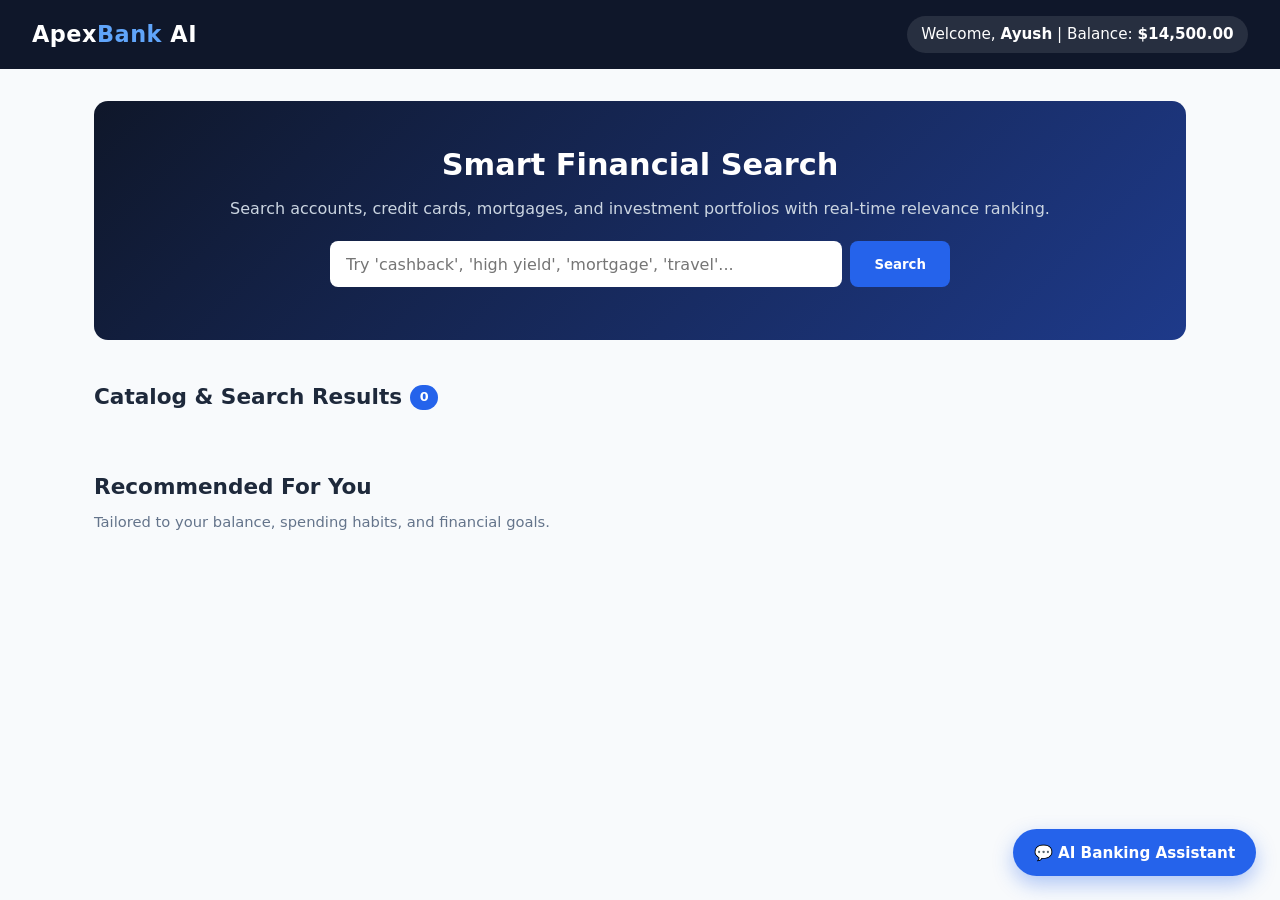
==== frontend-service/static/index.html @ a9560c95 "Complete 5-microservice Banking Portal with MongoDB, MySQL, Dockerfiles & K8s manifests" ====
<!DOCTYPE html>
<html lang="en">
<head>
  <meta charset="UTF-8" />
  <meta name="viewport" content="width=device-width, initial-scale=1.0" />
  <title>ApexBank | Intelligent Digital Banking Portal</title>
  <link rel="stylesheet" href="/static/styles.css" />
</head>
<body>
  <header class="navbar">
    <div class="brand">Apex<span>Bank</span> AI</div>
    <div class="user-badge">Welcome, <strong id="userName">Ayush</strong> | Balance: <strong id="userBalance">$14,500.00</strong></div>
  </header>

  <main class="container">
    <section class="search-hero">
      <h1>Smart Financial Search</h1>
      <p>Search accounts, credit cards, mortgages, and investment portfolios with real-time relevance ranking.</p>
      <div class="search-box">
        <input type="text" id="searchInput" placeholder="Try 'cashback', 'high yield', 'mortgage', 'travel'..." />
        <button id="searchBtn">Search</button>
      </div>
      <div id="searchSuggestions" class="suggestions"></div>
    </section>

    <section class="section">
      <h2>Catalog & Search Results <span id="resultCount" class="badge">0</span></h2>
      <div id="searchResults" class="card-grid"></div>
    </section>

    <section class="section">
      <h2>Recommended For You</h2>
      <p class="subtitle">Tailored to your balance, spending habits, and financial goals.</p>
      <div id="recommendationsGrid" class="card-grid"></div>
    </section>
  </main>

  <div class="chatbot-wrapper">
    <button id="chatToggle" class="chat-toggle">💬 AI Banking Assistant</button>
    <div id="chatWindow" class="chat-window hidden">
      <div class="chat-header">
        <span>ApexBank AI Advisor</span>
        <button id="chatClose">✕</button>
      </div>
      <div id="chatMessages" class="chat-messages">
        <div class="msg bot">Hi! Ask me about interest rates, credit cards, transfers, or personalized product recommendations.</div>
      </div>
      <div id="chatQuickActions" class="quick-actions"></div>
      <form id="chatForm" class="chat-input-area">
        <input type="text" id="chatInput" placeholder="Ask a banking question..." required />
        <button type="submit">Send</button>
      </form>
    </div>
  </div>

  <script src="/static/app.js"></script>
</body>
</html>
---- static/styles.css ----
:root {
  --primary: #0f172a;
  --accent: #2563eb;
  --accent-hover: #1d4ed8;
  --bg: #f8fafc;
  --card-bg: #ffffff;
  --text: #1e293b;
  --muted: #64748b;
  --border: #e2e8f0;
  --success: #059669;
}

* { box-sizing: border-box; margin: 0; padding: 0; font-family: 'Segoe UI', system-ui, sans-serif; }
body { background: var(--bg); color: var(--text); line-height: 1.6; }

.navbar {
  background: var(--primary);
  color: #fff;
  padding: 1rem 2rem;
  display: flex;
  justify-content: space-between;
  align-items: center;
}
.brand { font-size: 1.4rem; font-weight: 700; letter-spacing: 0.5px; }
.brand span { color: #60a5fa; }
.user-badge { font-size: 0.95rem; background: rgba(255,255,255,0.1); padding: 0.4rem 0.9rem; border-radius: 999px; }

.container { max-width: 1140px; margin: 2rem auto; padding: 0 1.5rem; }

.search-hero {
  background: linear-gradient(135deg, #0f172a, #1e3a8a);
  color: #fff;
  padding: 2.5rem;
  border-radius: 14px;
  text-align: center;
  margin-bottom: 2.5rem;
}
.search-hero h1 { font-size: 1.9rem; margin-bottom: 0.4rem; }
.search-hero p { color: #cbd5e1; margin-bottom: 1.2rem; }

.search-box { display: flex; max-width: 620px; margin: 0 auto; gap: 0.5rem; }
.search-box input {
  flex: 1; padding: 0.85rem 1rem; border-radius: 8px; border: none; font-size: 1rem; outline: none;
}
.search-box button {
  background: var(--accent); color: #fff; border: none; padding: 0 1.5rem;
  border-radius: 8px; font-weight: 600; cursor: pointer;
}
.search-box button:hover { background: var(--accent-hover); }

.suggestions { margin-top: 0.8rem; display: flex; justify-content: center; gap: 0.5rem; flex-wrap: wrap; }
.suggestion-pill {
  background: rgba(255,255,255,0.15); color: #fff; padding: 0.25rem 0.75rem;
  border-radius: 999px; font-size: 0.82rem; cursor: pointer;
}

.section { margin-bottom: 2.5rem; }
.section h2 { font-size: 1.35rem; margin-bottom: 0.3rem; display: flex; align-items: center; gap: 0.5rem; }
.subtitle { color: var(--muted); font-size: 0.92rem; margin-bottom: 1rem; }
.badge { background: var(--accent); color: #fff; font-size: 0.8rem; padding: 0.15rem 0.6rem; border-radius: 999px; }

.card-grid { display: grid; grid-template-columns: repeat(auto-fill, minmax(300px, 1fr)); gap: 1.25rem; margin-top: 1rem; }
.card {
  background: var(--card-bg); border: 1px solid var(--border); border-radius: 12px;
  padding: 1.4rem; box-shadow: 0 2px 6px rgba(0,0,0,0.03); display: flex; flex-direction: column; justify-content: space-between;
}
.card-tag { font-size: 0.75rem; text-transform: uppercase; font-weight: 700; color: var(--accent); }
.card h3 { font-size: 1.15rem; margin: 0.35rem 0; }
.card-rate { font-weight: 700; color: var(--success); margin-bottom: 0.5rem; }
.card p { font-size: 0.9rem; color: var(--muted); margin-bottom: 1rem; }
.match-banner {
  background: #eff6ff; color: #1d4ed8; font-size: 0.82rem; font-weight: 600;
  padding: 0.45rem 0.7rem; border-radius: 6px; margin-bottom: 0.8rem;
}

/* Chatbot Widget */
.chatbot-wrapper { position: fixed; bottom: 24px; right: 24px; z-index: 1000; }
.chat-toggle {
  background: var(--accent); color: #fff; border: none; padding: 0.9rem 1.3rem;
  border-radius: 999px; font-weight: 600; font-size: 0.95rem; cursor: pointer;
  box-shadow: 0 8px 20px rgba(37,99,235,0.35);
}
.chat-window {
  width: 350px; height: 460px; background: #fff; border: 1px solid var(--border);
  border-radius: 14px; box-shadow: 0 12px 30px rgba(0,0,0,0.15);
  display: flex; flex-direction: column; overflow: hidden;
}
.hidden { display: none; }
.chat-header {
  background: var(--primary); color: #fff; padding: 0.9rem 1rem;
  display: flex; justify-content: space-between; align-items: center; font-weight: 600;
}
.chat-header button { background: none; border: none; color: #fff; font-size: 1rem; cursor: pointer; }
.chat-messages { flex: 1; padding: 1rem; overflow-y: auto; display: flex; flex-direction: column; gap: 0.7rem; }
.msg { padding: 0.65rem 0.9rem; border-radius: 10px; font-size: 0.9rem; max-width: 85%; }
.msg.bot { background: #f1f5f9; color: var(--text); align-self: flex-start; }
.msg.user { background: var(--accent); color: #fff; align-self: flex-end; }
.quick-actions { padding: 0.4rem 0.8rem; display: flex; gap: 0.4rem; flex-wrap: wrap; border-top: 1px solid var(--border); }
.quick-btn {
  background: #eff6ff; color: var(--accent); border: 1px solid #bfdbfe;
  border-radius: 999px; padding: 0.2rem 0.6rem; font-size: 0.75rem; cursor: pointer;
}
.chat-input-area { display: flex; border-top: 1px solid var(--border); }
.chat-input-area input { flex: 1; border: none; padding: 0.8rem; outline: none; }
.chat-input-area button { background: var(--accent); color: #fff; border: none; padding: 0 1rem; cursor: pointer; font-weight: 600; }
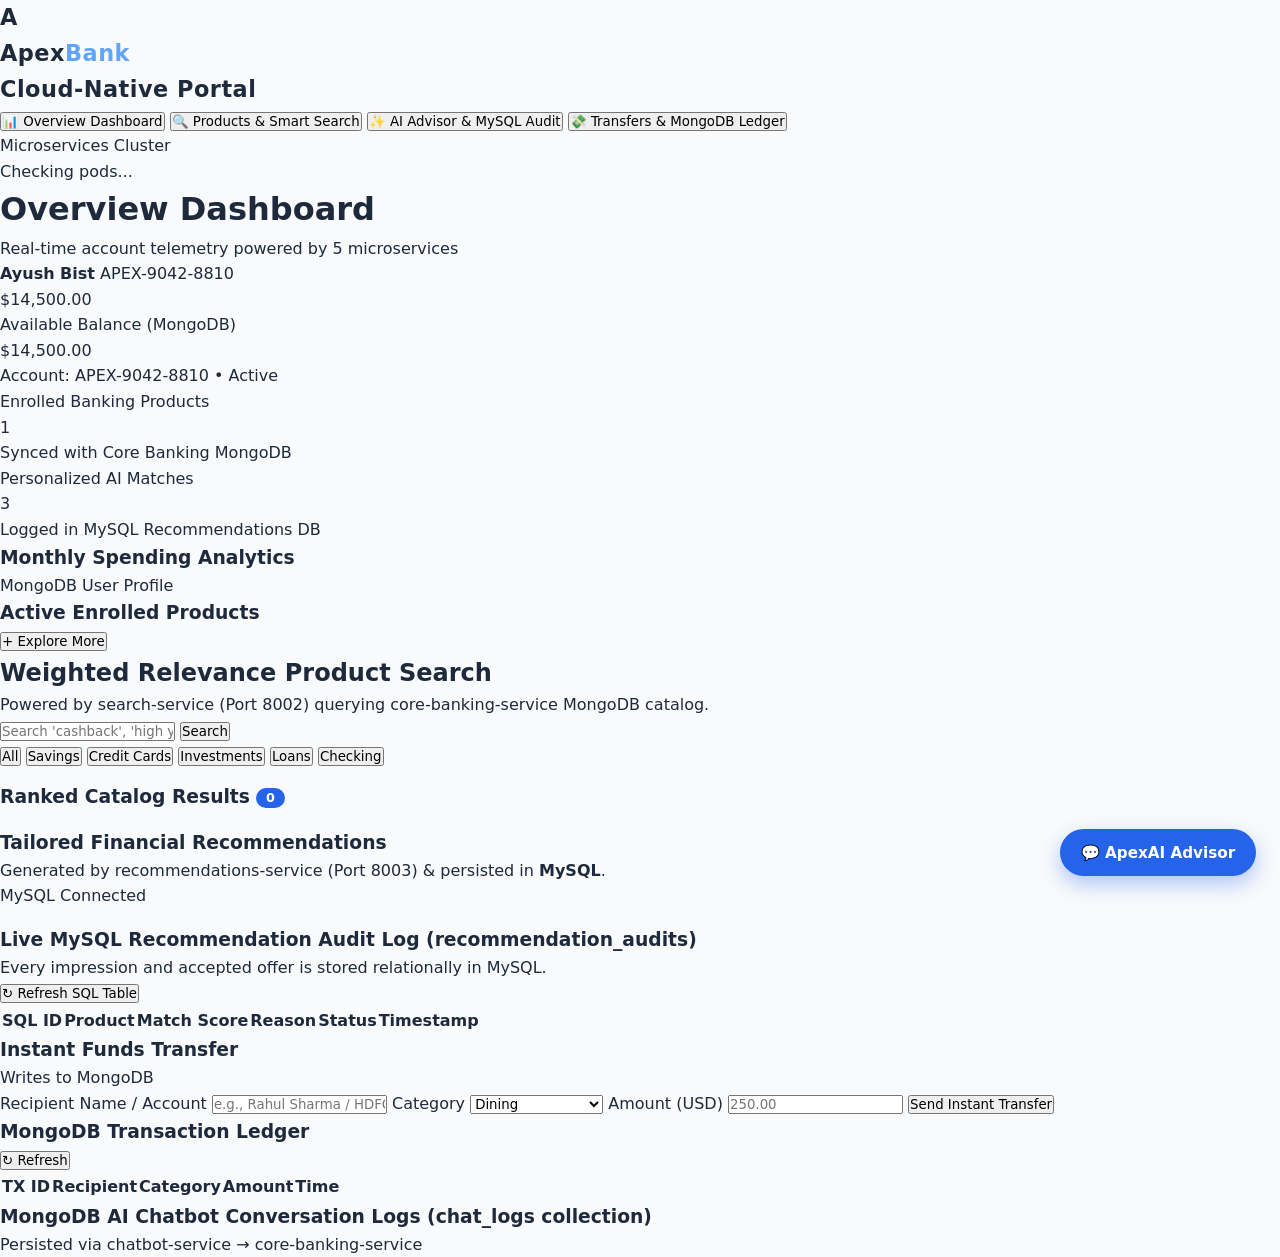
==== commit c4d1a5ce: "Upgrade to multi-page Banking Portal with live MongoDB ledger and MySQL audit trail" ====
--- a/frontend-service/static/index.html
+++ b/frontend-service/static/index.html
@@ -3,47 +3,230 @@
 <head>
   <meta charset="UTF-8" />
   <meta name="viewport" content="width=device-width, initial-scale=1.0" />
-  <title>ApexBank | Intelligent Digital Banking Portal</title>
+  <title>ApexBank | Enterprise Microservices Banking Portal</title>
   <link rel="stylesheet" href="/static/styles.css" />
 </head>
 <body>
-  <header class="navbar">
-    <div class="brand">Apex<span>Bank</span> AI</div>
-    <div class="user-badge">Welcome, <strong id="userName">Ayush</strong> | Balance: <strong id="userBalance">$14,500.00</strong></div>
-  </header>
-
-  <main class="container">
-    <section class="search-hero">
-      <h1>Smart Financial Search</h1>
-      <p>Search accounts, credit cards, mortgages, and investment portfolios with real-time relevance ranking.</p>
-      <div class="search-box">
-        <input type="text" id="searchInput" placeholder="Try 'cashback', 'high yield', 'mortgage', 'travel'..." />
-        <button id="searchBtn">Search</button>
-      </div>
-      <div id="searchSuggestions" class="suggestions"></div>
-    </section>
-
-    <section class="section">
-      <h2>Catalog & Search Results <span id="resultCount" class="badge">0</span></h2>
-      <div id="searchResults" class="card-grid"></div>
-    </section>
-
-    <section class="section">
-      <h2>Recommended For You</h2>
-      <p class="subtitle">Tailored to your balance, spending habits, and financial goals.</p>
-      <div id="recommendationsGrid" class="card-grid"></div>
-    </section>
-  </main>
-
+  <div class="app-shell">
+    <!-- Left Sidebar Navigation -->
+    <aside class="sidebar">
+      <div class="brand">
+        <div class="brand-icon">A</div>
+        <div>
+          <div class="brand-name">Apex<span>Bank</span></div>
+          <div class="brand-sub">Cloud-Native Portal</div>
+        </div>
+      </div>
+
+      <nav class="nav-menu">
+        <button class="nav-item active" data-page="dashboard">📊 Overview Dashboard</button>
+        <button class="nav-item" data-page="catalog">🔍 Products & Smart Search</button>
+        <button class="nav-item" data-page="recommendations">✨ AI Advisor & MySQL Audit</button>
+        <button class="nav-item" data-page="ledger">💸 Transfers & MongoDB Ledger</button>
+      </nav>
+
+      <!-- Live Microservice Health Monitor -->
+      <div class="cluster-status">
+        <div class="cluster-title">Microservices Cluster</div>
+        <div id="healthList" class="health-list">Checking pods...</div>
+      </div>
+    </aside>
+
+    <!-- Main Content Area -->
+    <div class="main-wrapper">
+      <header class="topbar">
+        <div>
+          <h1 id="pageTitle">Overview Dashboard</h1>
+          <p id="pageSubtitle" class="muted">Real-time account telemetry powered by 5 microservices</p>
+        </div>
+        <div class="profile-pill">
+          <div>
+            <strong id="topUserName">Ayush Bist</strong>
+            <span id="topAccountNum" class="acct-num">APEX-9042-8810</span>
+          </div>
+          <div class="balance-chip" id="topBalance">$14,500.00</div>
+        </div>
+      </header>
+
+      <div id="toast" class="toast hidden"></div>
+
+      <!-- PAGE 1: OVERVIEW DASHBOARD -->
+      <section id="page-dashboard" class="page active">
+        <div class="kpi-grid">
+          <div class="kpi-card primary-gradient">
+            <span class="kpi-label">Available Balance (MongoDB)</span>
+            <div class="kpi-value" id="dashBalance">$14,500.00</div>
+            <span class="kpi-foot">Account: APEX-9042-8810 • Active</span>
+          </div>
+          <div class="kpi-card">
+            <span class="kpi-label">Enrolled Banking Products</span>
+            <div class="kpi-value" id="dashEnrolledCount">1</div>
+            <span class="kpi-foot">Synced with Core Banking MongoDB</span>
+          </div>
+          <div class="kpi-card">
+            <span class="kpi-label">Personalized AI Matches</span>
+            <div class="kpi-value" id="dashRecCount">3</div>
+            <span class="kpi-foot">Logged in MySQL Recommendations DB</span>
+          </div>
+        </div>
+
+        <div class="two-col">
+          <div class="panel">
+            <div class="panel-header">
+              <h3>Monthly Spending Analytics</h3>
+              <span class="tag-pill">MongoDB User Profile</span>
+            </div>
+            <div id="spendingBars" class="spending-list"></div>
+          </div>
+
+          <div class="panel">
+            <div class="panel-header">
+              <h3>Active Enrolled Products</h3>
+              <button class="link-btn" onclick="navigateTo('catalog')">+ Explore More</button>
+            </div>
+            <div id="enrolledProductsList" class="stack-list"></div>
+          </div>
+        </div>
+      </section>
+
+      <!-- PAGE 2: PRODUCTS & SMART SEARCH -->
+      <section id="page-catalog" class="page">
+        <div class="search-banner">
+          <h2>Weighted Relevance Product Search</h2>
+          <p>Powered by <code>search-service</code> (Port 8002) querying <code>core-banking-service</code> MongoDB catalog.</p>
+          <div class="search-bar">
+            <input type="text" id="searchInput" placeholder="Search 'cashback', 'high yield', 'mortgage', 'travel'..." />
+            <button id="searchBtn">Search</button>
+          </div>
+          <div class="filter-tabs" id="categoryTabs">
+            <button class="tab active" data-cat="All">All</button>
+            <button class="tab" data-cat="Savings">Savings</button>
+            <button class="tab" data-cat="Credit Cards">Credit Cards</button>
+            <button class="tab" data-cat="Investments">Investments</button>
+            <button class="tab" data-cat="Loans">Loans</button>
+            <button class="tab" data-cat="Checking">Checking</button>
+          </div>
+          <div id="searchSuggestions" class="suggestions"></div>
+        </div>
+
+        <div class="panel">
+          <div class="panel-header">
+            <h3>Ranked Catalog Results <span id="resultCount" class="badge">0</span></h3>
+          </div>
+          <div id="searchResults" class="card-grid"></div>
+        </div>
+      </section>
+
+      <!-- PAGE 3: AI RECOMMENDATIONS & MYSQL AUDIT -->
+      <section id="page-recommendations" class="page">
+        <div class="panel">
+          <div class="panel-header">
+            <div>
+              <h3>Tailored Financial Recommendations</h3>
+              <p class="muted">Generated by <code>recommendations-service</code> (Port 8003) & persisted in <strong>MySQL</strong>.</p>
+            </div>
+            <span id="mysqlBadge" class="db-badge mysql">MySQL Connected</span>
+          </div>
+          <div id="recommendationsGrid" class="card-grid"></div>
+        </div>
+
+        <div class="panel">
+          <div class="panel-header">
+            <div>
+              <h3>Live MySQL Recommendation Audit Log (<code>recommendation_audits</code>)</h3>
+              <p class="muted">Every impression and accepted offer is stored relationally in MySQL.</p>
+            </div>
+            <button class="btn-secondary" onclick="loadMySqlHistory()">↻ Refresh SQL Table</button>
+          </div>
+          <div class="table-wrap">
+            <table class="data-table">
+              <thead>
+                <tr>
+                  <th>SQL ID</th>
+                  <th>Product</th>
+                  <th>Match Score</th>
+                  <th>Reason</th>
+                  <th>Status</th>
+                  <th>Timestamp</th>
+                </tr>
+              </thead>
+              <tbody id="mysqlHistoryBody"></tbody>
+            </table>
+          </div>
+        </div>
+      </section>
+
+      <!-- PAGE 4: TRANSFERS & MONGODB LEDGER -->
+      <section id="page-ledger" class="page">
+        <div class="two-col">
+          <div class="panel">
+            <div class="panel-header">
+              <h3>Instant Funds Transfer</h3>
+              <span class="db-badge mongo">Writes to MongoDB</span>
+            </div>
+            <form id="transferForm" class="form-stack">
+              <label>Recipient Name / Account
+                <input type="text" id="txRecipient" placeholder="e.g., Rahul Sharma / HDFC-4421" required />
+              </label>
+              <label>Category
+                <select id="txCategory">
+                  <option value="Dining">Dining</option>
+                  <option value="Travel">Travel</option>
+                  <option value="Groceries">Groceries</option>
+                  <option value="Utilities">Utilities</option>
+                  <option value="Transfer">General Transfer</option>
+                </select>
+              </label>
+              <label>Amount (USD)
+                <input type="number" id="txAmount" min="1" step="0.01" placeholder="250.00" required />
+              </label>
+              <button type="submit" class="btn-primary">Send Instant Transfer</button>
+            </form>
+          </div>
+
+          <div class="panel">
+            <div class="panel-header">
+              <h3>MongoDB Transaction Ledger</h3>
+              <button class="btn-secondary" onclick="loadLedgerData()">↻ Refresh</button>
+            </div>
+            <div class="table-wrap">
+              <table class="data-table">
+                <thead>
+                  <tr>
+                    <th>TX ID</th>
+                    <th>Recipient</th>
+                    <th>Category</th>
+                    <th>Amount</th>
+                    <th>Time</th>
+                  </tr>
+                </thead>
+                <tbody id="mongoTxBody"></tbody>
+              </table>
+            </div>
+          </div>
+        </div>
+
+        <div class="panel">
+          <div class="panel-header">
+            <h3>MongoDB AI Chatbot Conversation Logs (<code>chat_logs</code> collection)</h3>
+            <span class="db-badge mongo">Persisted via chatbot-service → core-banking-service</span>
+          </div>
+          <div id="mongoChatLogs" class="stack-list"></div>
+        </div>
+      </section>
+    </div>
+  </div>
+
+  <!-- Floating AI Banking Chatbot -->
   <div class="chatbot-wrapper">
-    <button id="chatToggle" class="chat-toggle">💬 AI Banking Assistant</button>
+    <button id="chatToggle" class="chat-toggle">💬 ApexAI Advisor</button>
     <div id="chatWindow" class="chat-window hidden">
       <div class="chat-header">
         <span>ApexBank AI Advisor</span>
         <button id="chatClose">✕</button>
       </div>
       <div id="chatMessages" class="chat-messages">
-        <div class="msg bot">Hi! Ask me about interest rates, credit cards, transfers, or personalized product recommendations.</div>
+        <div class="msg bot">Hi Ayush! Ask me about interest rates, cards, transfers, or recommendations.</div>
       </div>
       <div id="chatQuickActions" class="quick-actions"></div>
       <form id="chatForm" class="chat-input-area">
@@ -55,4 +238,4 @@
 
   <script src="/static/app.js"></script>
 </body>
-</html>
+</html>
